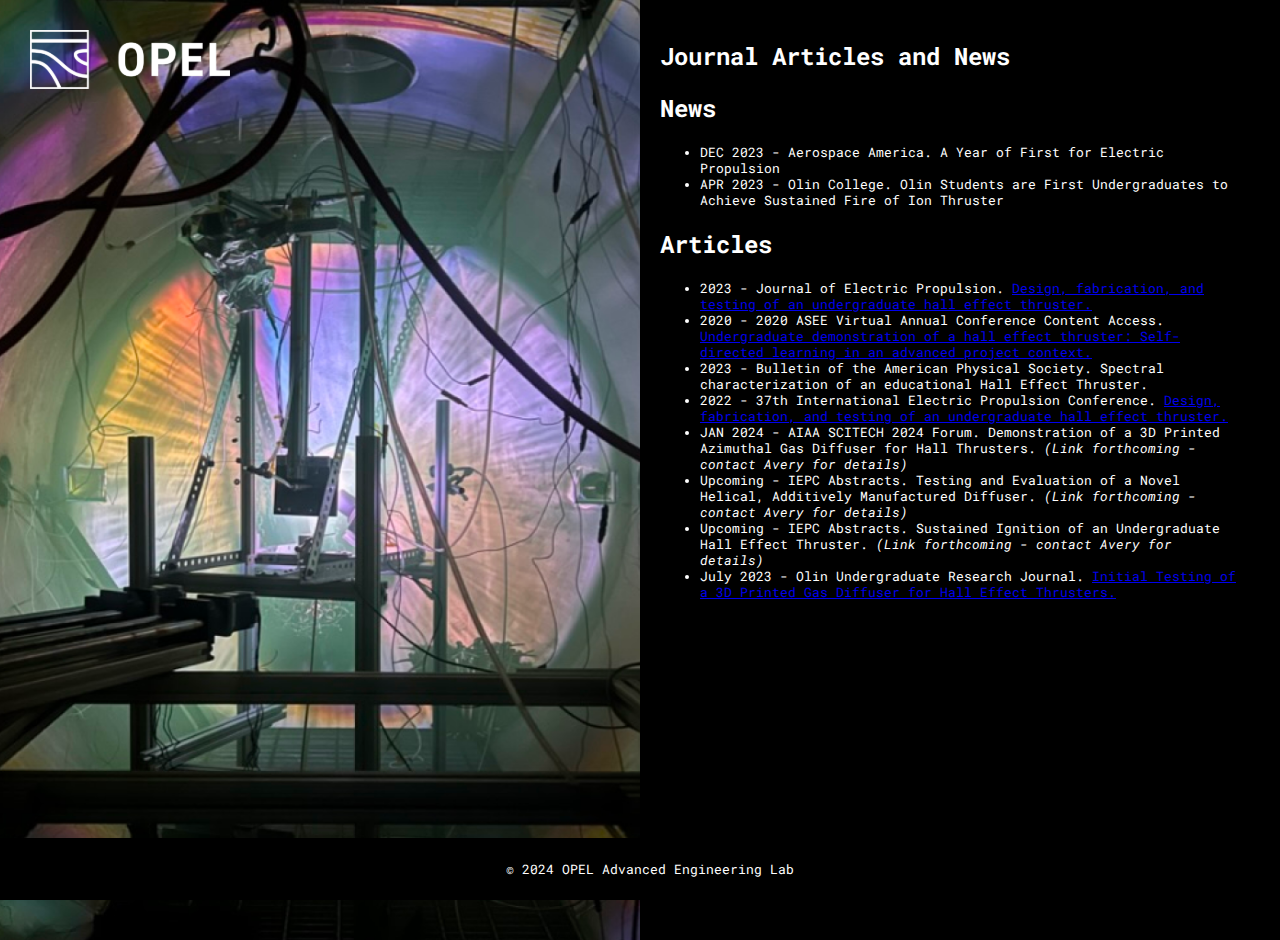
==== journal-articles.html @ 1ff3e631 "Initial push from local." ====
<!DOCTYPE html>
<html lang="en">
  <head>
    <meta charset="UTF-8" />
    <meta name="viewport" content="width=device-width, initial-scale=1.0" />
    <title>OPEL Advanced Engineering Lab</title>
    <link rel="stylesheet" href="styles_subpages.css" />
    <link rel="preconnect" href="https://fonts.googleapis.com" />
    <link rel="preconnect" href="https://fonts.gstatic.com" crossorigin />
    <link
      href="https://fonts.googleapis.com/css2?family=Courier+Prime&display=swap"
      rel="stylesheet"
    />
    <link rel="preconnect" href="https://fonts.googleapis.com" />
    <link rel="preconnect" href="https://fonts.gstatic.com" crossorigin />
    <link
      href="https://fonts.googleapis.com/css2?family=Courier+Prime&family=Ropa+Sans&display=swap"
      rel="stylesheet"
    />
    <link rel="preconnect" href="https://fonts.googleapis.com" />
    <link rel="preconnect" href="https://fonts.gstatic.com" crossorigin />
    <link
      href="https://fonts.googleapis.com/css2?family=Courier+Prime&family=Roboto+Mono:wght@500&family=Ropa+Sans&display=swap"
      rel="stylesheet"
    />
    <style>
        

        @media (min-width: 600px) {
          .column.collapse {
            background-image: url("img/JournalArticle_bg.png");
          }

          .bottom {
            position: absolute;
            bottom: 0;
            align-self: center !important;
            width: 100%;
          }
        }
}
    </style>

    <script src="script_subpage.js"></script>

  </head>
  <body>
    <div class="container">
      <div class="column collapse">
        <header>
          <a href="index.html"><img src="img/header_white_transparent 2.svg" alt="" class="logo" /></a>
          </header>
      </div>
        <div class="column">
        <header>
          <h2 class="title">Journal Articles and News</h2>
          <p>
            <h2>News</h2>
            <ul style="list-style-type:disc;">
                <li>DEC 2023 - Aerospace America. A Year of First for Electric Propulsion</li>
                <li>APR 2023 - Olin College. Olin Students are First Undergraduates to Achieve Sustained Fire of Ion Thruster</li>
            </ul>
          </p>
          <p>
            <h2>Articles</h2>
            <ul style="list-style-type:disc;">
                <li>2023 - Journal of Electric Propulsion. <a href="https://drive.google.com/drive/u/0/folders/1296_inVvfFfP7cuM7C0kMssshJzKaQKz">Design, fabrication, and testing of an undergraduate hall effect thruster.</a></li>
                <li>2020 - 2020 ASEE Virtual Annual Conference Content Access. <a href="https://drive.google.com/file/d/1G-wye4_4XXOKKRlEXjwwd4pwQv5jGp7q/view?usp=sharing">Undergraduate demonstration of a hall effect thruster: Self-directed learning in an advanced project context.</a></li>
                <li>2023 - Bulletin of the American Physical Society. Spectral characterization of an educational Hall Effect Thruster.</li>
                <li>2022 - 37th International Electric Propulsion Conference. <a href="https://drive.google.com/drive/u/0/folders/1296_inVvfFfP7cuM7C0kMssshJzKaQKz">Design, fabrication, and testing of an undergraduate hall effect thruster.</a></li>
                <li>JAN 2024 - AIAA SCITECH 2024 Forum. Demonstration of a 3D Printed Azimuthal Gas Diffuser for Hall Thrusters. <em>(Link forthcoming - contact Avery for details)</em></li>
                <li>Upcoming - IEPC Abstracts. Testing and Evaluation of a Novel Helical, Additively Manufactured Diffuser. <em>(Link forthcoming - contact Avery for details)</em></li>
                <li>Upcoming - IEPC Abstracts. Sustained Ignition of an Undergraduate Hall Effect Thruster. <em>(Link forthcoming - contact Avery for details)</em></li>
                <li>July 2023 - Olin Undergraduate Research Journal. <a href="https://drive.google.com/drive/u/0/folders/1296_inVvfFfP7cuM7C0kMssshJzKaQKz">Initial Testing of a 3D Printed Gas Diffuser for Hall Effect Thrusters.</a></li>
            </ul>
          </p>
        </header>
      </div>

    </div>

    <footer class="bottom">
      <p>© 2024 OPEL Advanced Engineering Lab</p>
    </footer>
    <script>
      // Add your JavaScript here
    </script>
  </body>
</html>
---- styles_subpages.css ----
/* Font Faces */
@font-face {
  font-family: "DINLight";
  src: url("fonts/DIN Light Regular.woff2") format("woff2"),
    url("fonts/DIN Light Regular.woff") format("woff"),
    url("fonts/DIN Light Regular.ttf") format("truetype");
}

/* Base Styles */
body {
  font-family: "DINLight", "Roboto Mono", "Courier Prime", sans-serif;
  background-color: #000000;
  margin: 0;
  color: white;
  max-width: 100vw;
  max-height: 100vh;
  overflow-x: hidden;
}

header {
  text-align: left;
  max-width: 90%;
}

.logo {
  padding: 10px;
  max-height: 15vh;
}

header title {
  padding: 10px;
}

/* Footer Styles */
footer {
  text-align: center;
  padding: 10px;
  font-size: 0.8em;
}

/* Layout Styles */
.container {
  display: flex;
  flex-direction: column;
}

.column {
  display: flex;
  flex-direction: column;
  align-items: flex-start; /* Align items to the start */
  justify-content: top;
  text-align: left;
  width: 100%;
  padding: 20px;
}

.column p,
.column ul {
  width: 100%;
}

.column p {
  font-size: 2.5em;
}

.column ul {
  font-size: 2.5vh;
}

/* Responsive Design Adjustments */
@media (min-width: 600px) {
  body {
    overflow-y: hidden;
  }

  .container {
    flex-direction: row; /* Columns side by side */
  }
  .column {
    max-width: 50%; /* Adjust column width */
    height: 100vh;
  }

  .column h1,
  .column p,
  .column ul {
    font-size: 1vw; /* Starting point, adjust based on testing */
  }

  /* Add background image to the first column when screen width is more than 600px */
  .column.collapse {
    background-size: cover; /* Cover the entire column area */
    background-position: center; /* Center the background image */
  }
}

.collapse {
  height: auto; /* Adjusted height */
}

.bottom {
  position: sticky;
  bottom: 0;
  align-self: center !important;
  width: 100%;
  background-color: #000000;
}

.collapse {
  height: auto; /* Adjusted height */
}
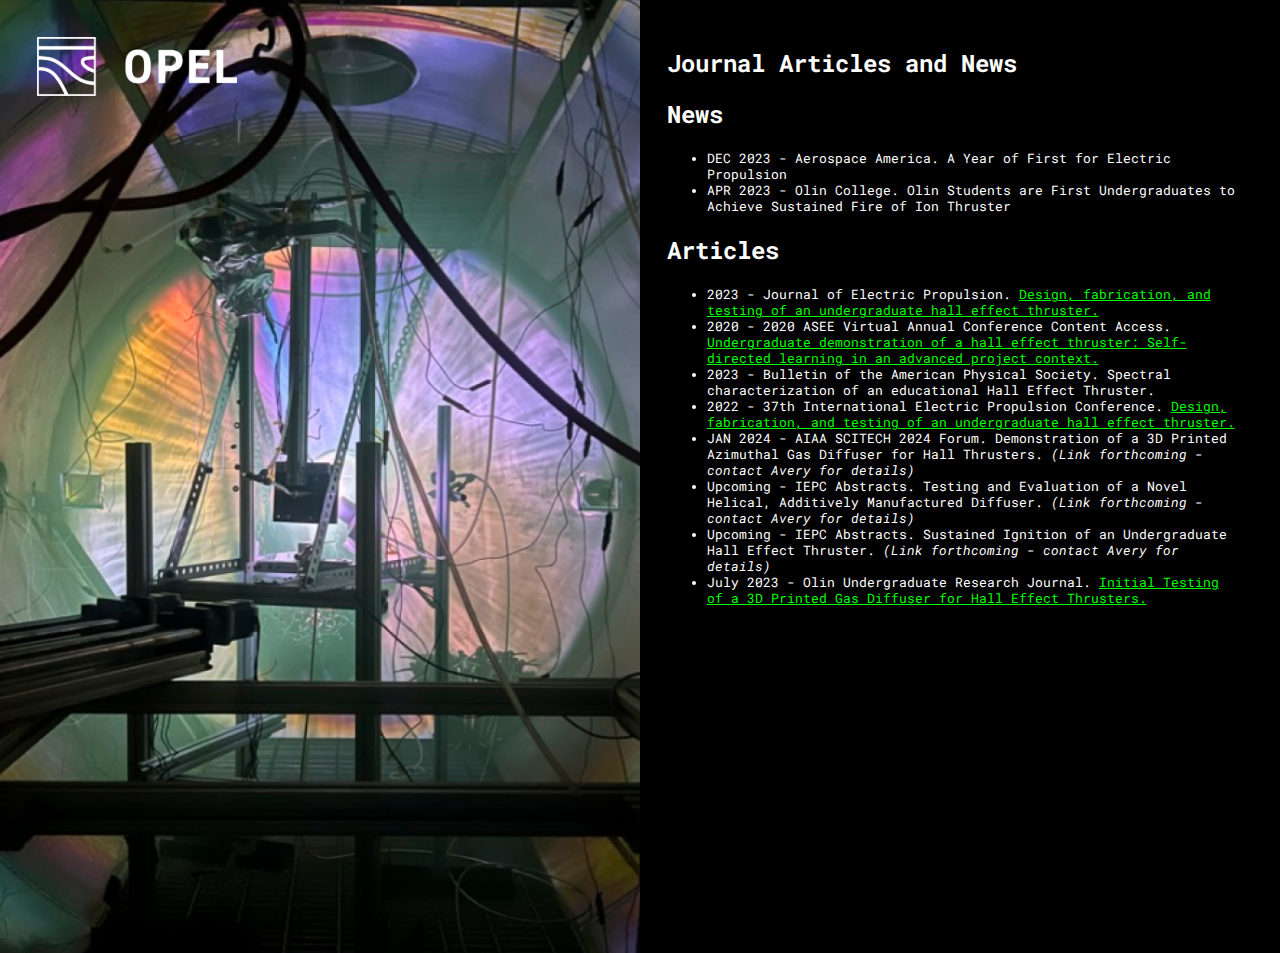
==== commit 0cee884a: "Update journal articles page" ====
--- a/journal-articles.html
+++ b/journal-articles.html
@@ -3,8 +3,8 @@
   <head>
     <meta charset="UTF-8" />
     <meta name="viewport" content="width=device-width, initial-scale=1.0" />
-    <title>OPEL Advanced Engineering Lab</title>
-    <link rel="stylesheet" href="styles_subpages.css" />
+    <title>Olin Plasma Engineering Lab</title>
+    <link rel="stylesheet" href="styles_journal-articles.css" />
     <link rel="preconnect" href="https://fonts.googleapis.com" />
     <link rel="preconnect" href="https://fonts.gstatic.com" crossorigin />
     <link
@@ -38,7 +38,6 @@
             width: 100%;
           }
         }
-}
     </style>
 
     <script src="script_subpage.js"></script>
@@ -49,7 +48,7 @@
       <div class="column collapse">
         <header>
           <a href="index.html"><img src="img/header_white_transparent 2.svg" alt="" class="logo" /></a>
-          </header>
+        </header>
       </div>
         <div class="column">
         <header>
@@ -79,8 +78,8 @@
 
     </div>
 
-    <footer class="bottom">
-      <p>© 2024 OPEL Advanced Engineering Lab</p>
+    <!-- <footer class="bottom">
+      <p>© 2024 Olin Plasma Engineering</p> -->
     </footer>
     <script>
       // Add your JavaScript here
--- a/styles_journal-articles.css
+++ b/styles_journal-articles.css
@@ -0,0 +1,120 @@
+/* Font Faces */
+@font-face {
+  font-family: "DINLight";
+  src: url("fonts/DIN Light Regular.woff2") format("woff2"),
+    url("fonts/DIN Light Regular.woff") format("woff"),
+    url("fonts/DIN Light Regular.ttf") format("truetype");
+}
+
+/* Base Styles */
+body {
+  font-family: "DINLight", "Roboto Mono", "Courier Prime", sans-serif;
+  background-color: #000000;
+  margin: 0;
+  color: white;
+  max-width: 100vw;
+  max-height: 100vh;
+  overflow-x: hidden;
+  overflow-y: auto;
+}
+
+header {
+  text-align: left;
+  max-width: 90%;
+}
+
+.logo {
+  padding: 10px;
+  max-height: 15vh;
+}
+
+header title {
+  padding: 10px;
+}
+
+/* Footer Styles */
+footer {
+  text-align: center;
+  padding: 10px;
+  font-size: 0.8em;
+}
+
+/* Layout Styles */
+.container {
+  display: flex;
+  flex-direction: column;
+  flex-grow: 1;
+}
+
+.column {
+  display: flex;
+  flex-direction: column;
+  align-items: flex-start; /* Align items to the start */
+  justify-content: top;
+  text-align: left;
+  width: 100%;
+  padding: 20pt;
+  height: 70pt;
+}
+
+.column p,
+.column ul {
+  width: 100%;
+}
+
+.column p {
+  font-size: 2.5em;
+}
+
+.column ul {
+  font-size: 2.5vh;
+}
+
+a {
+  color: #00ff00;
+  text-decoration: underline;
+}
+
+a:hover {
+  color: #ff9900;
+  text-decoration: underline;
+}
+
+/* Responsive Design Adjustments */
+@media (min-width: 600px) {
+  body {
+    overflow-y: auto;
+  }
+
+  .container {
+    flex-direction: row; /* Columns side by side */
+  }
+  .column {
+    max-width: 50%; /* Adjust column width */
+    height: 100vh;
+  }
+
+  .column h1,
+  .column p,
+  .column ul {
+    font-size: 1vw; /* Starting point, adjust based on testing */
+  }
+
+  /* Add background image to the first column when screen width is more than 600px */
+  .column.collapse {
+    background-size: cover; /* Cover the entire column area */
+    background-position: center; /* Center the background image */
+  }
+}
+
+.collapse {
+  height: auto; /* Adjusted height */
+}
+
+.bottom {
+  position: sticky;
+  bottom: 0;
+  align-self: center !important;
+  width: 100%;
+  background-color: #000000;
+}